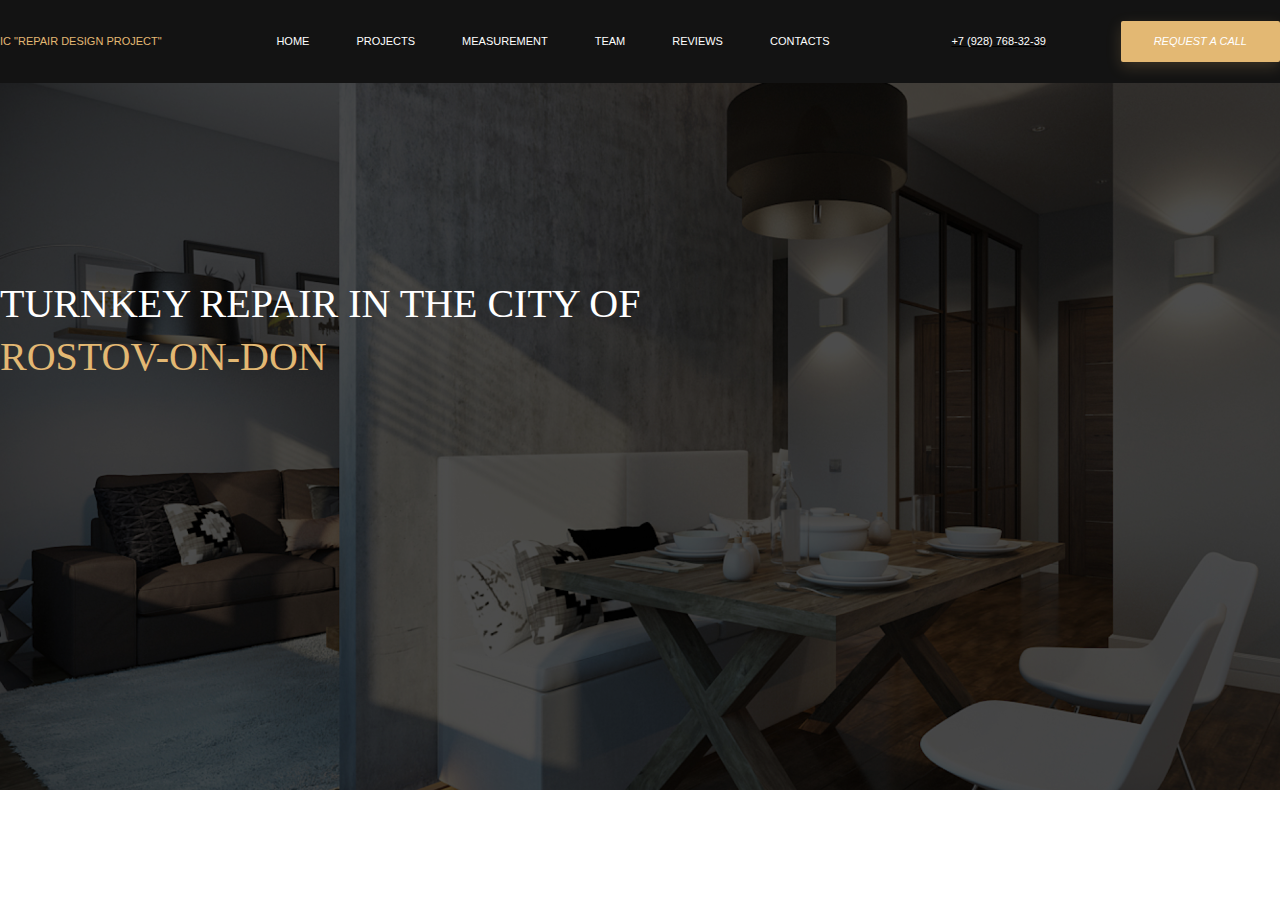
==== html/index.html @ 6f2ff7ce "laid the foundation for the first stage" ====
<!DOCTYPE html>
<html lang="en">
<head>
    <meta charset="UTF-8">
    <meta http-equiv="X-UA-Compatible" content="IE=edge">
    <meta name="viewport" content="width=device-width, initial-scale=1.0">
    <link rel="stylesheet" href="/css/style.css">
    <title>Document</title>
</head>
<body>
    <header class="header">
        <div class="container header-content">
            <div class="logo">
                IC "Repair Design Project"
            </div>
            <nav>
                <ul class="header-navigation">
                    <li class="header-navigation__item"><a href="#" class="header-navigation__link">HOME</a></li>
                    <li class="header-navigation__item"><a href="#" class="header-navigation__link">PROJECTS</a></li>
                    <li class="header-navigation__item"><a href="#" class="header-navigation__link">MEASUREMENT</a></li>
                    <li class="header-navigation__item"><a href="#" class="header-navigation__link">TEAM</a></li>
                    <li class="header-navigation__item"><a href="#" class="header-navigation__link">REVIEWS</a></li>
                    <li class="header-navigation__item"><a href="#" class="header-navigation__link">CONTACTS</a></li>
                </ul>
            </nav>
            <div class="link-number">
                <a href="tel:+7 (928) 768-32-39" class="header-navigation__link">+7 (928) 768-32-39</a>
            </div>
            <button class="button">Request a call</button>
        </div>
    </header>
    <main>
        <section class="imageback">
            <div class="container imageback-container">
                <h1 class="title">
                    Turnkey Repair in the city of <span class="rostov">Rostov-on-Don</span>
                </h1>
            </div>
            <div class="imageback-overlay"></div>
        </section>
    </main>
</body>
</html>
---- css/style.css ----
body {
    margin: 0;
    font-family: 'Nunito Sans', Arial;
}

body * {
    box-sizing: border-box;
}

.container {
    max-width: 1440px;
    margin: 0 auto;
}

.button {
    background: #E3B873;
    box-shadow: 0px 5px 15px rgba(227, 184, 115, 0.2);
    border-radius: 2px;
    outline: 0;
    border: 0;
    padding: 13px 33px;
    font-style: italic;
    font-weight: normal;
    font-size: 11px;
    line-height: 15px;
    text-align: center;
    text-transform: uppercase;
    color: #FFFFFF;
}

.logo {
    color: #E3B873;
    font-style: normal;
    font-weight: normal;
    font-size: 11px;
    line-height: 15px;
    text-transform: uppercase;
}

.header {
    background-color: #131313;
}

.header-content {
    display: flex;
    justify-content: space-between;
    height: 83px;
    align-items: center;
    font-style: normal;
    font-weight: normal;
    font-size: 11px;
    line-height: 15px;
    text-transform: uppercase;
}

.header-navigation {
    list-style: none;
    display: flex;
}

.header-navigation__item {
    margin-right: 47px;
}

.header-navigation__link {
    text-decoration: none;
    color: #FFFFFF;
}

.link-number {
    text-decoration-line: underline;
}

.imageback {
    background-image: url(/images/imageback.jpg);
    background-size: cover;
    height: 707px;
    padding-top: 194px;
}

.imageback-overlay {
    content: '';
    position: absolute;
    top: 83px;
    left: 0;
    right: 0;
    bottom: 0;
    background-color: rgba(0, 0, 0, .7);
    height: 707px;
}

.imageback-container {
    position: relative;
    z-index: 1;
}

.title {
    margin: 0;
    font-style: normal;
    font-family: 'Yeseva One', 'Times New Roman', Times, serif;
    font-weight: normal;
    font-size: 40px;
    line-height: 53px;
    text-transform: uppercase;
    color: #FFFFFF;
    width: 676.11px;
}

.rostov {
    color: #E3B873;
}
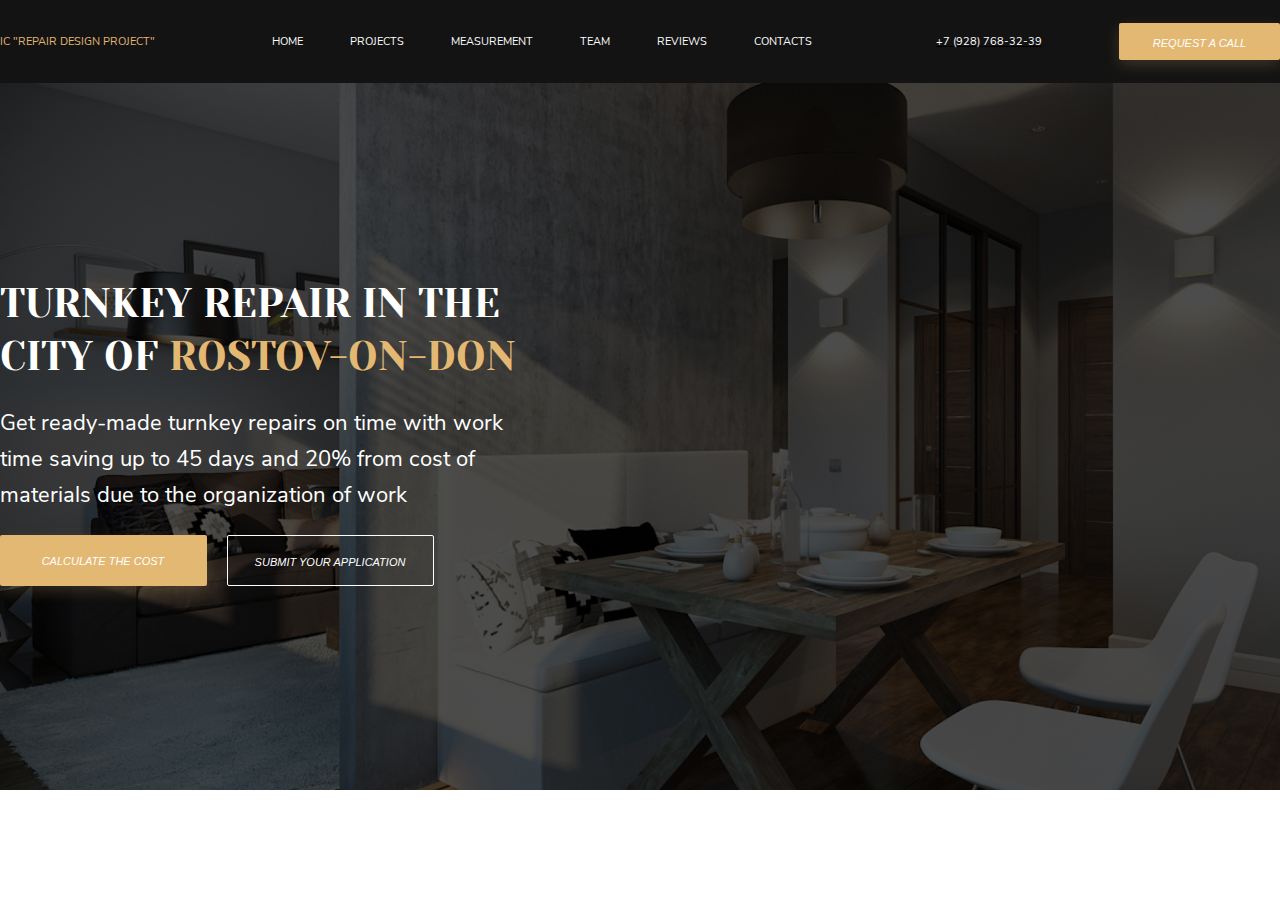
==== commit 8e0b6957: "added subtitle, buttons, link hover" ====
--- a/html/index.html
+++ b/html/index.html
@@ -33,11 +33,27 @@
         <section class="imageback">
             <div class="container imageback-container">
                 <h1 class="title">
-                    Turnkey Repair in the city of <span class="rostov">Rostov-on-Don</span>
+                    Turnkey Repair in the <br>
+                    city of <span class="rostov">Rostov-on-Don</span>
                 </h1>
+                <p class="subtitle">
+                    Get ready-made turnkey repairs on time 
+                    with work time saving up to 45 days and 20% from
+                    cost of materials due to the organization of work
+                </p>
+                <div class="button__space">
+                    <button class="button cost">CALCULATE THE COST</button>
+                    <button class="button application">SUBMIT YOUR APPLICATION</button>
+                </div>
             </div>
             <div class="imageback-overlay"></div>
         </section>
+        <section>
+
+        </section>
     </main>
+    <footer>
+
+    </footer>
 </body>
 </html>--- a/css/style.css
+++ b/css/style.css
@@ -1,3 +1,13 @@
+@font-face {
+    src: url('/fonts/NunitoSans-Regular.ttf');
+    font-family: 'Nunito Sans';
+}
+
+@font-face {
+    src: url('/fonts/YesevaOne-Regular.ttf');
+    font-family: 'Yeseva One';
+}
+
 body {
     margin: 0;
     font-family: 'Nunito Sans', Arial;
@@ -26,6 +36,8 @@
     text-align: center;
     text-transform: uppercase;
     color: #FFFFFF;
+    height: 37px;
+    width: 161px;
 }
 
 .logo {
@@ -65,6 +77,14 @@
 .header-navigation__link {
     text-decoration: none;
     color: #FFFFFF;
+}
+
+.header-navigation__link:hover {
+    position: relative;
+    transition-property: color;
+    transition-duration: 0.3s;
+    transition-timing-function: ease-out;
+    color: #E3B873;
 }
 
 .link-number {
@@ -108,4 +128,39 @@
 
 .rostov {
     color: #E3B873;
+}
+
+.subtitle {
+    /* margin: 0; */
+    font-family: 'Nunito Sans';
+    font-style: normal;
+    font-weight: normal;
+    font-size: 22px;
+    line-height: 36px;
+    color: #FFFFFF;
+    width: 504px;
+}
+
+.cost {
+    padding: 19px 42px 20.65px 41px;
+    width: 207px;
+    height: 51px;
+}
+
+.application {
+    padding: 19px 23px 20.57px 22px;
+    background: none;
+    box-shadow: none;
+    border: 1px solid #FFFFFF;
+    box-sizing: border-box;
+    border-radius: 2px;
+    text-align: center;
+    width: 207px;
+    height: 51px;
+}
+
+.button__space {
+    width: 434px;
+    display: flex;
+    justify-content: space-between;
 }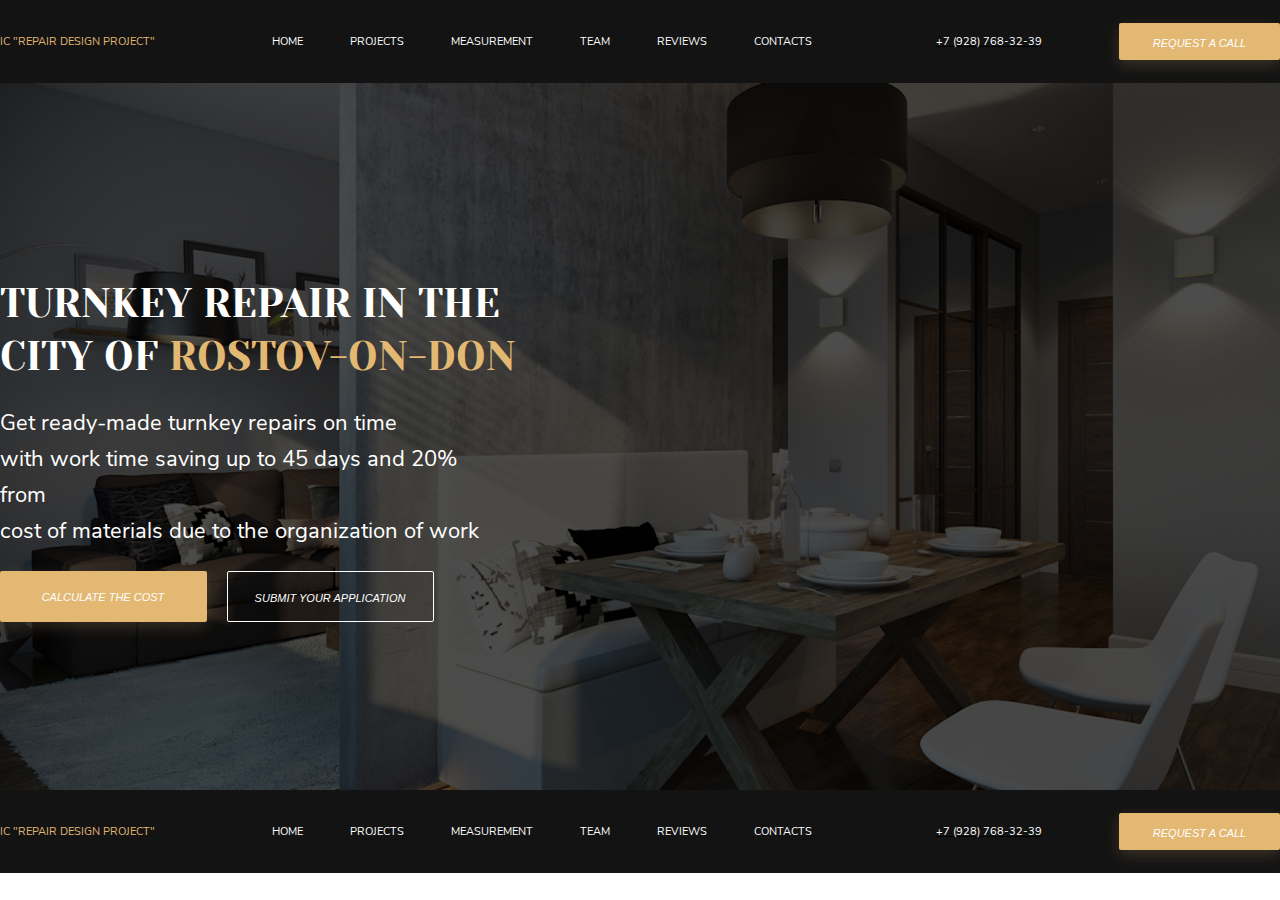
==== commit 908596f6: "added footer" ====
--- a/html/index.html
+++ b/html/index.html
@@ -37,9 +37,9 @@
                     city of <span class="rostov">Rostov-on-Don</span>
                 </h1>
                 <p class="subtitle">
-                    Get ready-made turnkey repairs on time 
-                    with work time saving up to 45 days and 20% from
-                    cost of materials due to the organization of work
+                    Get ready-made turnkey repairs on time<br>
+                    with work time saving up to 45 days and 20% from<br>
+                    cost of materials due to the organization of work<br>
                 </p>
                 <div class="button__space">
                     <button class="button cost">CALCULATE THE COST</button>
@@ -52,8 +52,26 @@
 
         </section>
     </main>
-    <footer>
-
+    <footer class="header">
+        <div class="container header-content">
+            <div class="logo">
+                IC "Repair Design Project"
+            </div>
+            <nav>
+                <ul class="header-navigation">
+                    <li class="header-navigation__item"><a href="#" class="header-navigation__link">HOME</a></li>
+                    <li class="header-navigation__item"><a href="#" class="header-navigation__link">PROJECTS</a></li>
+                    <li class="header-navigation__item"><a href="#" class="header-navigation__link">MEASUREMENT</a></li>
+                    <li class="header-navigation__item"><a href="#" class="header-navigation__link">TEAM</a></li>
+                    <li class="header-navigation__item"><a href="#" class="header-navigation__link">REVIEWS</a></li>
+                    <li class="header-navigation__item"><a href="#" class="header-navigation__link">CONTACTS</a></li>
+                </ul>
+            </nav>
+            <div class="link-number">
+                <a href="tel:+7 (928) 768-32-39" class="header-navigation__link">+7 (928) 768-32-39</a>
+            </div>
+            <button class="button">Request a call</button>
+        </div>
     </footer>
 </body>
 </html>